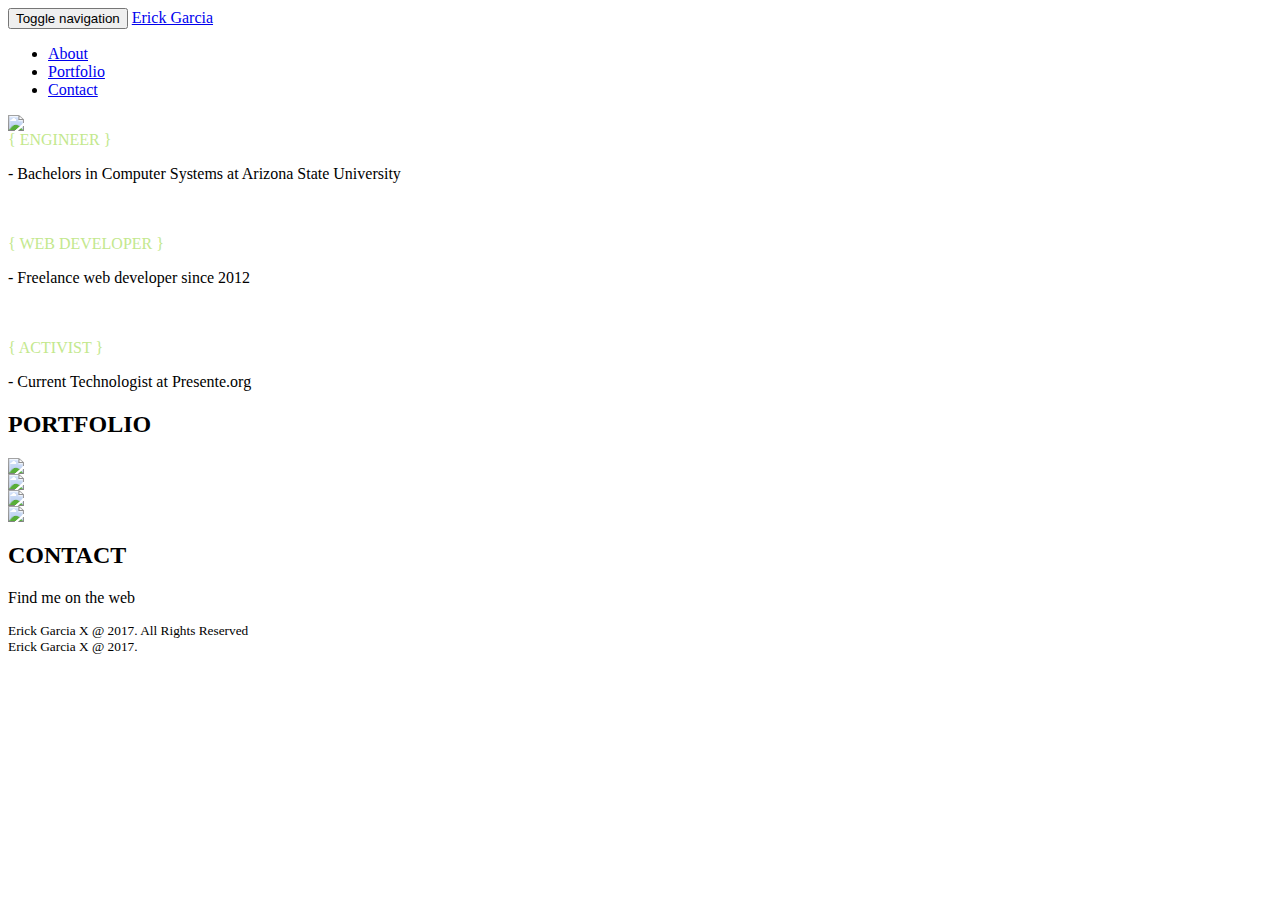
==== index.html @ b7d07fcc "index file created" ====
<body data-target=".navbar" data-spy="scroll" data-offset="50">
    <!-- Fixed navbar -->
    <nav class="navbar navbar-default navbar-fixed-top">
     <div class="container">
       <div class="navbar-header">
         <button type="button" class="navbar-toggle collapsed" data-toggle="collapse" data-target="#navbar" aria-expanded="false" aria-controls="navbar">
           <span class="sr-only">Toggle navigation</span>
           <span class="icon-bar"></span>
           <span class="icon-bar"></span>
           <span class="icon-bar"></span>
         </button>
         <a class="navbar-brand" href="#">Erick Garcia</a>
       </div>
       <div id="navbar" class="navbar-collapse collapse">
         <ul class="nav navbar-nav navbar-right">
           <li class="active"><a href="#about">About</a></li>
           <li><a href="#portfolio">Portfolio</a></li>
           <li><a href="#contact">Contact</a></li>
         </ul>
       </div><!--/.nav-collapse -->
     </div>
    </nav>

    <div id="main-content">
        <div id="about" class="row container-fluid dark-bg">
            <div class="row vcenter">
                <div class="col-sm-6 about-img text-center" ><img src="https://s3-us-west-1.amazonaws.com/gemizign/portfolio/erick.jpg"class="img-circle"/></div>
                <div class="col-sm-6 about-txt text-left" >
                    <span style="color:#c3e88d;">{ ENGINEER }</span><br/>
                    <p>- Bachelors in Computer Systems at Arizona State University</p>
                    <br/>
                    <br/>
                    <span style="color:#c3e88d;">{ WEB DEVELOPER }</span><br/>
                    <p>- Freelance web developer since 2012</p>
                    <br/>
                    <br/>
                    <span style="color:#c3e88d;">{ ACTIVIST }</span><br/>
                    <p>- Current Technologist at Presente.org</p>
                </div>
            </div><!-- end of about -->
         </div>
        <div id="portfolio" class="row container-fluid light-bg text-center">
           <div class="row"><h2>PORTFOLIO</h2></div>
           <div class="row">
               <div class="col col-md-6" ><img src="https://s3-us-west-1.amazonaws.com/gemizign/portfolio/losdos.png"/></div>
               <div class="col col-md-6" ><img src="https://s3-us-west-1.amazonaws.com/gemizign/portfolio/magical.png"/></div>
              <div class="col col-md-6" ><img src="https://s3-us-west-1.amazonaws.com/gemizign/portfolio/drmaction.png"/></div>
              <div class="col col-md-6" ><img src="https://s3-us-west-1.amazonaws.com/gemizign/portfolio/myhome.png"/></div>
           </div>

        </div><!-- end of portfolio-->
        <div id="contact" class="row container-fluid dark-bg">
           <div class="row text-center">
               <h2>CONTACT</h2>
               <p>Find me on the web</p>
           </div>
           <div class="row contact-icons">
               <div class="col col-sm-4 text-center" ><a href="https://www.facebook.com/erickgarciax" target="_blank"><i class="fa fa-facebook-square fa-4x" aria-hidden="true"></i></a></div>
               <div class="col col-sm-4 text-center" ><a href="https://twitter.com/champala" target="_blank"><i class="fa fa-twitter-square fa-4x" aria-hidden="true"></i></a></div>
               <div class="col col-sm-4 text-center" ><a href="https://github.com/champala" target="_blank"><i class="fa fa-github-square fa-4x" aria-hidden="true"></i></a></div>
           </div>
       </div><!-- end of contact -->

        <!-- end of footer-->
        <div class="footer light-bg">
            <div class="row container-fluid hidden-xs">
                <small>Erick Garcia X @ 2017. All Rights Reserved</small>
            </div>

            <div class="row visible-xs">
                <div class="col-xs-12 text-center">
                    <small>Erick Garcia X @ 2017.</small>
                </div>
                <div class="col-xs-12 text-center">

                </div>
            </div>

        </div>
    </div>
</body>
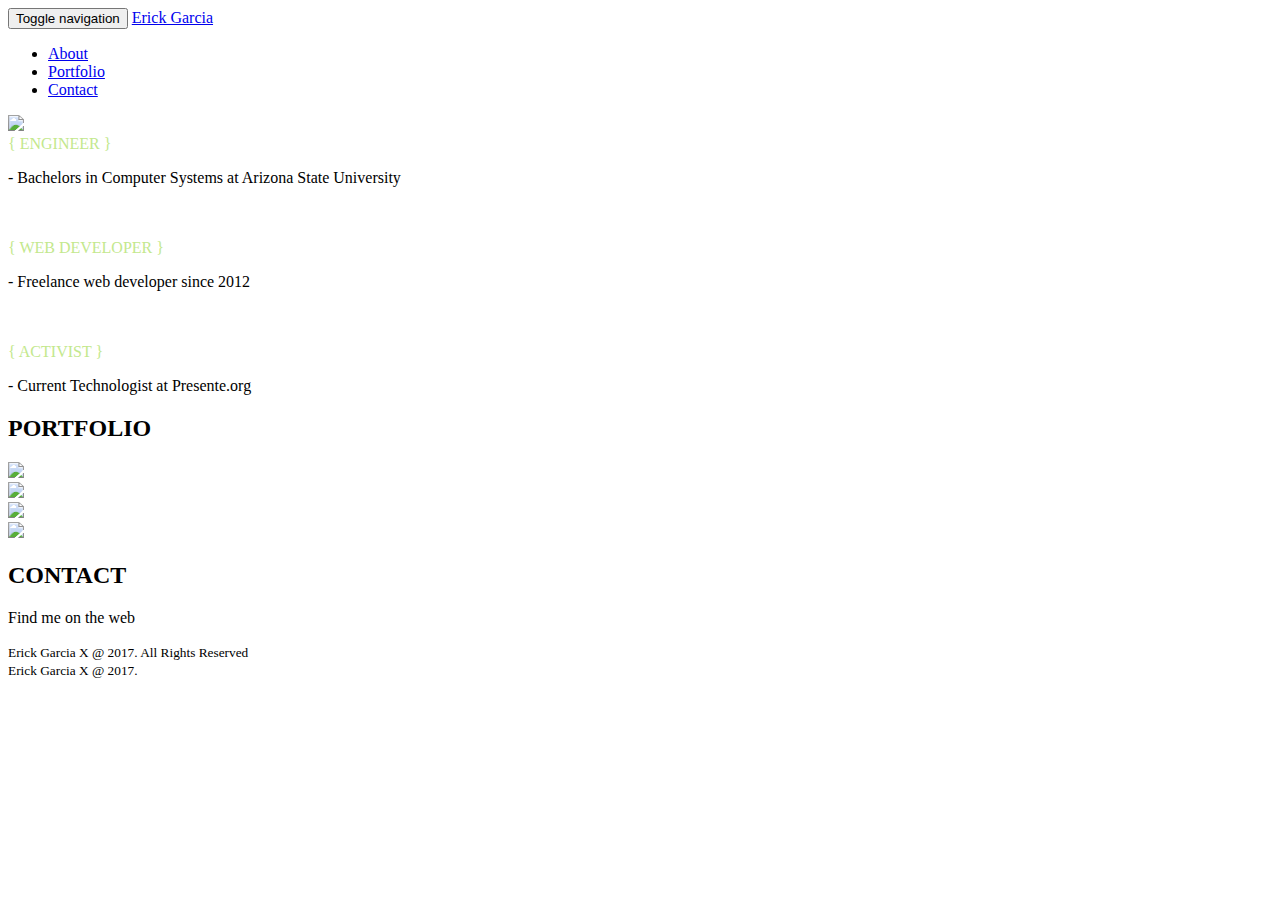
==== commit 6684b8fd: "forgot initialize html x__x" ====
--- a/index.html
+++ b/index.html
@@ -1,3 +1,5 @@
+<!DOCTYPE html>
+<html>
 <body data-target=".navbar" data-spy="scroll" data-offset="50">
     <!-- Fixed navbar -->
     <nav class="navbar navbar-default navbar-fixed-top">
@@ -79,3 +81,4 @@
         </div>
     </div>
 </body>
+</html>
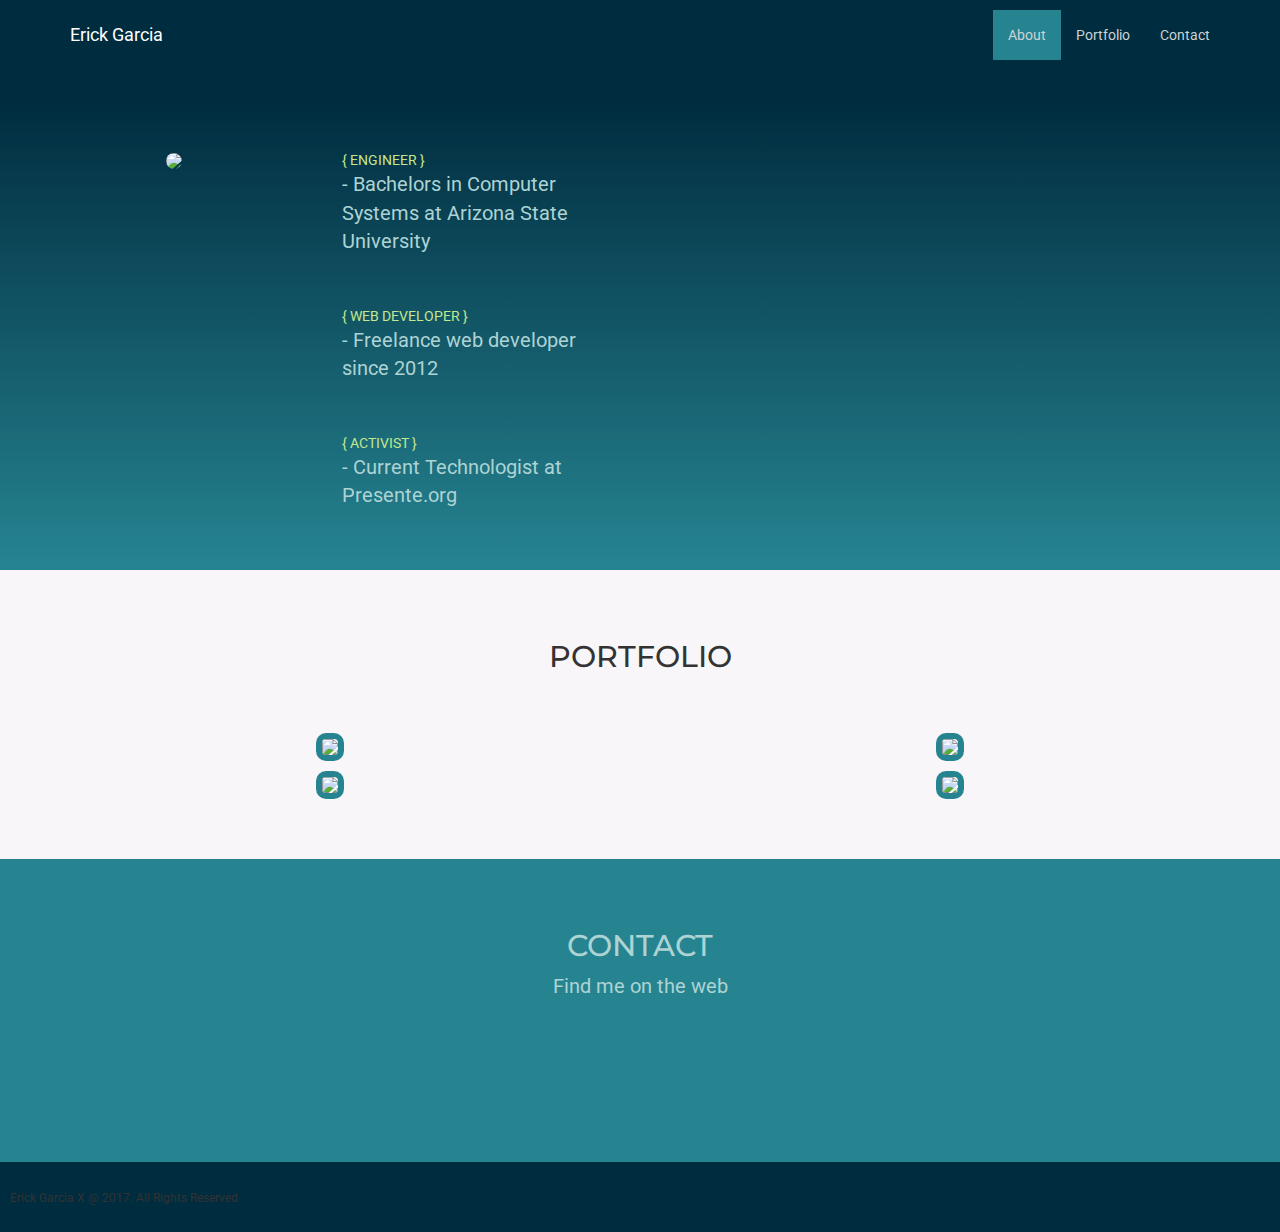
==== commit 3ecf538f: "css" ====
--- a/index.html
+++ b/index.html
@@ -1,5 +1,24 @@
 <!DOCTYPE html>
 <html>
+<head>
+    <meta name="viewport" content="initial-scale=1, maximum-scale=1">
+
+    <!--  -->
+    <script src="https://cdnjs.cloudflare.com/ajax/libs/jquery/3.2.1/jquery.min.js"></script>
+    <script src="https://maxcdn.bootstrapcdn.com/bootstrap/3.3.5/js/bootstrap.min.js"></script>
+    <script src="https://cdnjs.cloudflare.com/ajax/libs/bootstrap-validator/0.4.5/js/bootstrapvalidator.min.js"></script>
+
+    <!-- Custom font -->
+    <script src="https://use.fontawesome.com/4bb0235dd5.js"></script>
+    <link href="https://fonts.googleapis.com/css?family=Montserrat:500|Roboto" rel="stylesheet">
+
+    <!-- css -->
+    <link href="https://maxcdn.bootstrapcdn.com/bootstrap/3.3.5/css/bootstrap.min.css" rel="stylesheet">
+    <link href="//cdnjs.cloudflare.com/ajax/libs/jquery.bootstrapvalidator/0.5.0/css/bootstrapValidator.min.css" rel="stylesheet">
+    <link rel="stylesheet" href="style.css">
+
+
+</head>
 <body data-target=".navbar" data-spy="scroll" data-offset="50">
     <!-- Fixed navbar -->
     <nav class="navbar navbar-default navbar-fixed-top">
--- a/style.css
+++ b/style.css
@@ -0,0 +1,128 @@
+html{
+  overflow-x: hidden;
+}
+
+body{
+  overflow-x: hidden;
+  padding-top: 100px;
+  background-color: #002c3f !important;
+  font-family: 'Roboto', sans-serif;
+}
+
+/* Fonts */
+h1,h2,h3,h4{
+  font-family: 'Montserrat', sans-serif !important;
+}
+
+p{
+    font-size: 20px !important;
+    font-family: 'Roboto', sans-serif;
+}
+
+.about-txt h1{
+    font-family: 'Montserrat', sans-serif !important;
+}
+
+/* row content */
+.row{
+  padding: 25px;
+}
+
+.dark-bg{
+  color: #ADD3D3;
+}
+
+.light-bg{
+  color: #333333;
+}
+
+ .vcenter{
+    display: inline-block;
+    vertical-align: middle;
+    float: none;
+}
+
+/* Font Awesome customization */
+.fa-facebook-square{
+  color: #ADD3D3;
+}
+
+.fa-twitter-square{
+  color: #ADD3D3;
+}
+
+.fa-github-square{
+  color: #ADD3D3;
+}
+/* end of Font Awesome*/
+
+/* navbar*/
+.navbar{
+  background-color: #002c3f;
+  padding: 10px 15px;
+  border-bottom: 1px solid #002c3f;
+}
+
+.navbar-default .navbar-nav > .active{
+    color: #ADD3D3;
+   background: #268491;
+ }
+ .navbar-default .navbar-nav > .active > a,
+ .navbar-default .navbar-nav > .active > a:hover,
+ .navbar-default .navbar-nav > .active > a:focus {
+      color: #ADD3D3;
+      background: #268491;
+ }
+
+.navbar li a{
+  color: #CCD3D4 !important;
+}
+
+.navbar li a:hover{
+  color: #fff !important;
+}
+
+.navbar-brand{
+  color: #fff !important;
+  text-decoration: none;
+}
+/* end of navbar */
+
+.img-circle{
+  width: 70%;
+}
+
+#portfolio img{
+  width: 90%;
+  margin-bottom: 10px;
+  border: 6px solid #268491;
+  border-radius: 10px;
+}
+
+#main-content{
+ padding: 0;
+ margin: 0;
+}
+
+#about{
+  background: linear-gradient(to bottom, #002c3f , #268491);
+  padding: 20 20px;
+}
+
+#portfolio{
+    background: #F8F6F8;
+}
+
+#contact{
+  background-color: #268491;
+}
+
+.contact-icons{
+    padding: 50px 75px;
+}
+
+#footer{
+  background-color: #F8F6F8;
+/*   width: 100%; */
+  height: 100px;
+}
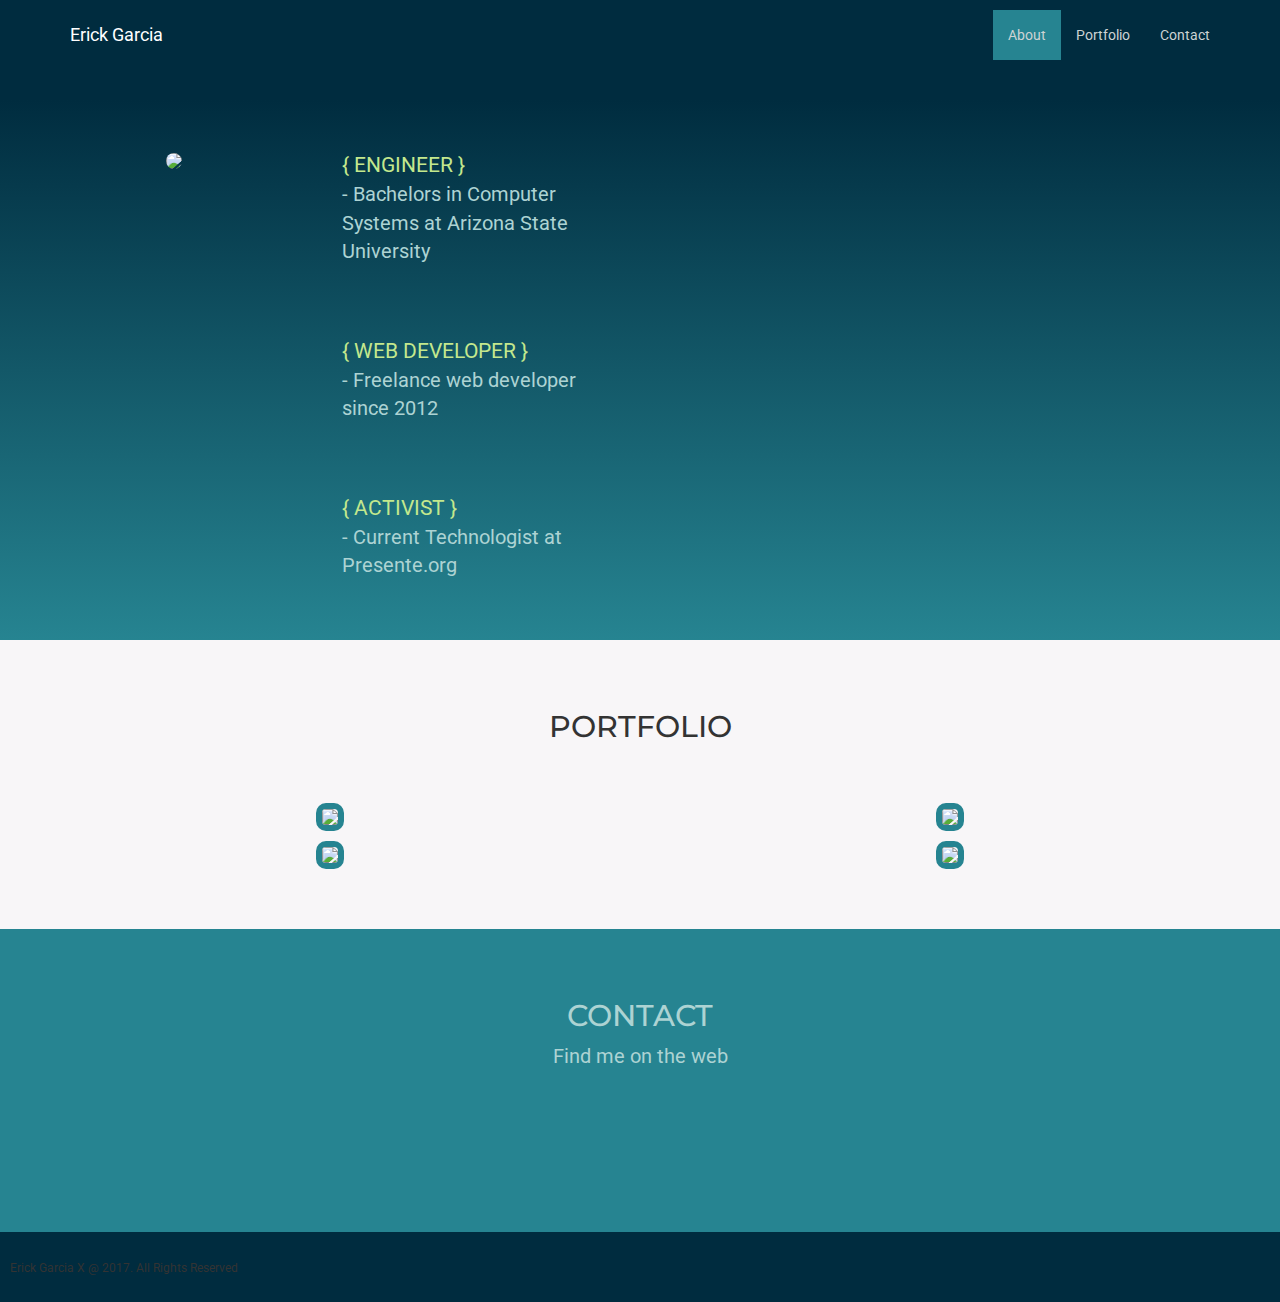
==== commit 9327400b: "fixed css, js x__x" ====
--- a/index.html
+++ b/index.html
@@ -3,18 +3,19 @@
 <head>
     <meta name="viewport" content="initial-scale=1, maximum-scale=1">
 
-    <!--  -->
-    <script src="https://cdnjs.cloudflare.com/ajax/libs/jquery/3.2.1/jquery.min.js"></script>
-    <script src="https://maxcdn.bootstrapcdn.com/bootstrap/3.3.5/js/bootstrap.min.js"></script>
-    <script src="https://cdnjs.cloudflare.com/ajax/libs/bootstrap-validator/0.4.5/js/bootstrapvalidator.min.js"></script>
+    <!-- js -->
+    <script type="text/javascript" src="https://cdnjs.cloudflare.com/ajax/libs/jquery/3.2.1/jquery.min.js"></script>
+    <script type="text/javascript" src="https://maxcdn.bootstrapcdn.com/bootstrap/3.3.5/js/bootstrap.min.js"></script>
+    <script type="text/javascript" src="https://cdnjs.cloudflare.com/ajax/libs/bootstrap-validator/0.4.5/js/bootstrapvalidator.min.js"></script>
+    <script type="text/javascript" src="portfolio.js"></script>
 
     <!-- Custom font -->
-    <script src="https://use.fontawesome.com/4bb0235dd5.js"></script>
+    <script type="text/javascript" src="https://use.fontawesome.com/4bb0235dd5.js"></script>
     <link href="https://fonts.googleapis.com/css?family=Montserrat:500|Roboto" rel="stylesheet">
 
     <!-- css -->
-    <link href="https://maxcdn.bootstrapcdn.com/bootstrap/3.3.5/css/bootstrap.min.css" rel="stylesheet">
-    <link href="//cdnjs.cloudflare.com/ajax/libs/jquery.bootstrapvalidator/0.5.0/css/bootstrapValidator.min.css" rel="stylesheet">
+    <link rel="stylesheet" href="https://maxcdn.bootstrapcdn.com/bootstrap/3.3.5/css/bootstrap.min.css">
+    <link rel="stylesheet" href="//cdnjs.cloudflare.com/ajax/libs/jquery.bootstrapvalidator/0.5.0/css/bootstrapValidator.min.css">
     <link rel="stylesheet" href="style.css">
 
 
